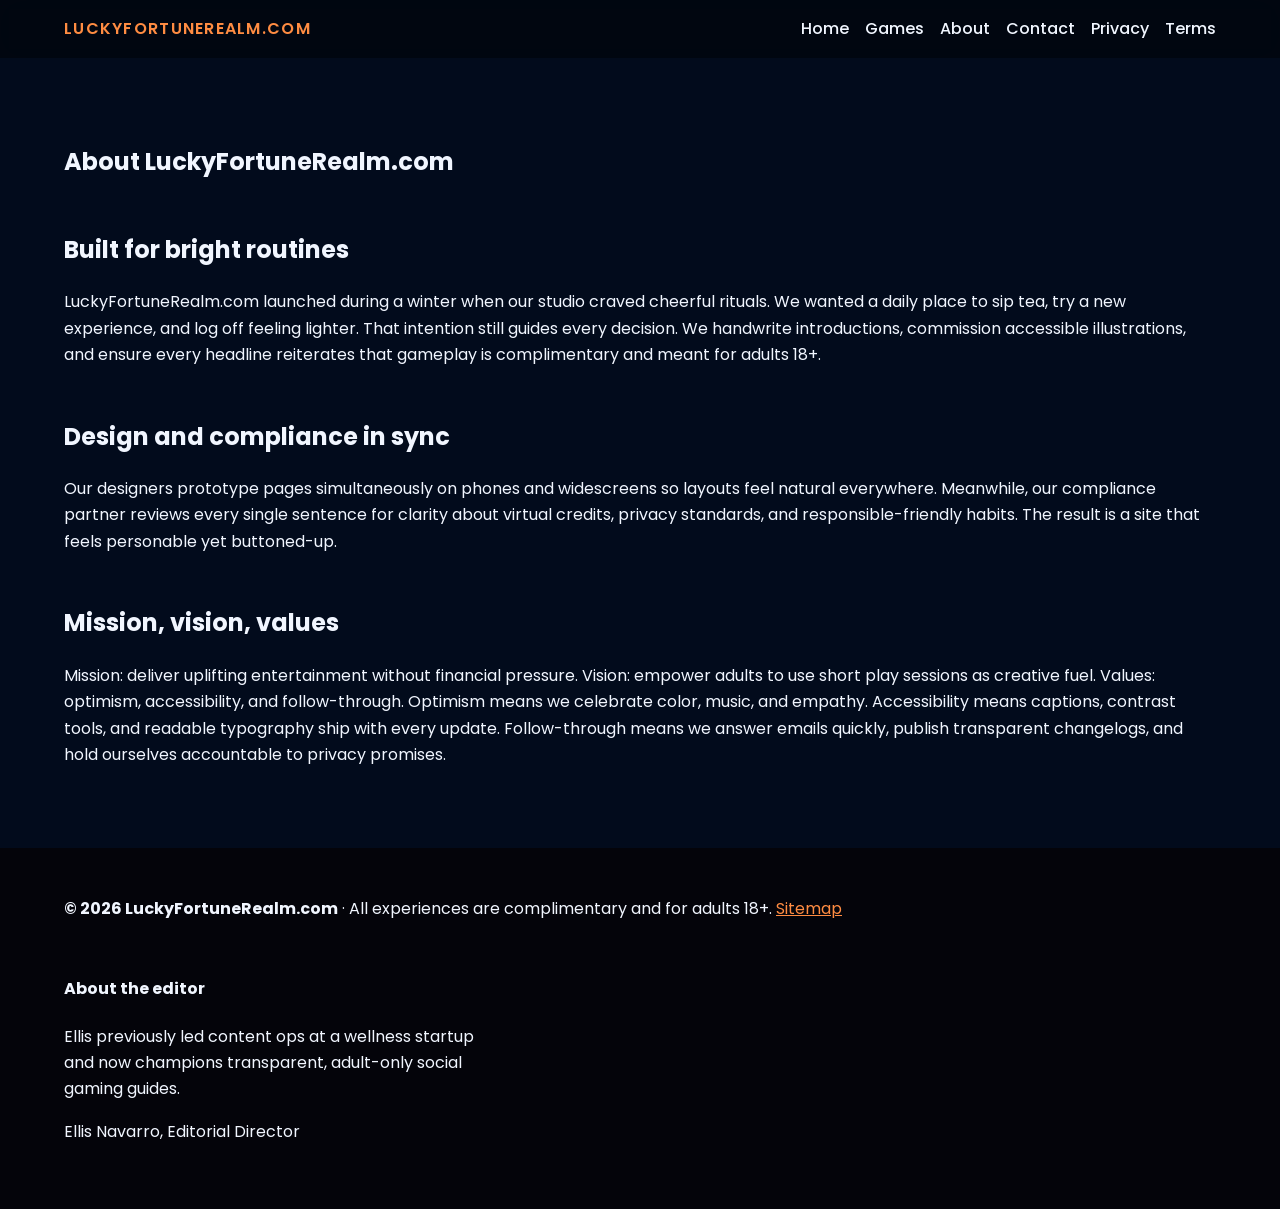
==== about.html @ c21d9de4 "Initial commit for LuckyFortuneRealm.com" ====
<!DOCTYPE html><html lang='en'><head><meta charset='UTF-8'><meta name='viewport' content='width=device-width, initial-scale=1.0'><title>About LuckyFortuneRealm.com</title><meta name='description' content='Read how LuckyFortuneRealm.com blends design, wellness, and compliance to deliver uplifting, zero-cost play sessions.'><meta property='og:title' content='About LuckyFortuneRealm.com'><meta property='og:description' content='Read how LuckyFortuneRealm.com blends design, wellness, and compliance to deliver uplifting, zero-cost play sessions.'><meta property='og:type' content='website'><meta property='og:url' content='https://luckyfortunerealm.com/about.html'><meta property='og:image' content='https://luckyfortunerealm.com/images/ace-of-spades.webp'><meta property='og:site_name' content='LuckyFortuneRealm.com'><meta name='twitter:card' content='summary_large_image'><meta name='twitter:title' content='About LuckyFortuneRealm.com'><meta name='twitter:description' content='Read how LuckyFortuneRealm.com blends design, wellness, and compliance to deliver uplifting, zero-cost play sessions.'><link rel='canonical' href='https://luckyfortunerealm.com/about.html'><link rel='preconnect' href='https://fonts.googleapis.com'><link rel='preconnect' href='https://fonts.gstatic.com' crossorigin><link rel='stylesheet' href='https://fonts.googleapis.com/css2?family=Poppins:wght@400;500;600&display=swap'><link rel='stylesheet' href='css/style.css'><link rel='icon' href="data:image/svg+xml,<svg xmlns='http://www.w3.org/2000/svg' viewBox='0 0 64 64'><circle cx='32' cy='32' r='30' fill='#287bff'/><circle cx='32' cy='32' r='18' fill='#ff8c42'/></svg>"><meta name='theme-color' content='#287bff'><style>:root{--bg:#020b1c;--card:#071a39;--primary:#287bff;--accent:#ff8c42;--text:#f1f6ff;--muted:#a9c7ff;--shadow:rgba(255,140,66,0.35);}body{margin:0;background:var(--bg);color:var(--text);min-height:100vh;line-height:1.65;}.site-header{display:flex;align-items:center;justify-content:space-between;padding:1rem 5%;background:rgba(0,0,0,0.4);backdrop-filter:blur(14px);position:sticky;top:0;z-index:10;}.logo{font-weight:600;letter-spacing:0.08em;text-transform:uppercase;color:var(--accent);}.site-nav{display:flex;gap:1rem;}.site-nav a{color:var(--text);text-decoration:none;font-weight:500;}.hamburger{background:none;border:none;display:none;flex-direction:column;gap:0.3rem;}.hamburger span{display:block;width:24px;height:2px;background:var(--text);}@media(max-width:768px){.site-nav{position:absolute;top:64px;right:5%;background:var(--card);padding:1rem;border-radius:12px;flex-direction:column;display:none;}.site-nav.open{display:flex;}.hamburger{display:flex;}}</style><script type="application/ld+json">{"@context": "https://schema.org", "@type": "WebSite", "name": "LuckyFortuneRealm.com", "url": "https://luckyfortunerealm.com", "description": "Playful optimism for adults who prefer artful, zero-cost adventures", "publisher": {"@type": "Organization", "name": "LuckyFortuneRealm.com"}, "potentialAction": {"@type": "SearchAction", "target": "https://luckyfortunerealm.com/search?q={search_term_string}", "query-input": "required name=search_term_string"}}</script>
<script type="application/ld+json">{"@context": "https://schema.org", "@type": "ItemList", "name": "LuckyFortuneRealm.com Featured Games", "itemListElement": [{"@type": "ListItem", "position": 1, "item": {"@type": "VideoGame", "name": "Ace of Spades", "url": "https://luckyfortunerealm.com/ace-of-spades.html"}}, {"@type": "ListItem", "position": 2, "item": {"@type": "VideoGame", "name": "Agent Destiny", "url": "https://luckyfortunerealm.com/agent-destiny.html"}}, {"@type": "ListItem", "position": 3, "item": {"@type": "VideoGame", "name": "Agent of Hearts", "url": "https://luckyfortunerealm.com/agent-of-hearts.html"}}, {"@type": "ListItem", "position": 4, "item": {"@type": "VideoGame", "name": "Alice Cooper and the Tome of Madness", "url": "https://luckyfortunerealm.com/alice-cooper-and-the-tome-of-madness.html"}}, {"@type": "ListItem", "position": 5, "item": {"@type": "VideoGame", "name": "Animal Madness", "url": "https://luckyfortunerealm.com/animal-madness.html"}}, {"@type": "ListItem", "position": 6, "item": {"@type": "VideoGame", "name": "Ankh of Anubis", "url": "https://luckyfortunerealm.com/ankh-of-anubis.html"}}]}</script></head><body><header class='site-header'><div class='logo'>LuckyFortuneRealm.com</div><button class='hamburger' aria-label='Toggle navigation'><span></span><span></span><span></span></button><nav class='site-nav'><a href='index.html'>Home</a><a href='games.html'>Games</a><a href='about.html'>About</a><a href='contact.html'>Contact</a><a href='privacy.html'>Privacy</a><a href='terms.html'>Terms</a></nav></header><main><section><h1>About LuckyFortuneRealm.com</h1></section><section><h2>Built for bright routines</h2><p>LuckyFortuneRealm.com launched during a winter when our studio craved cheerful rituals. We wanted a daily place to sip tea, try a new experience, and log off feeling lighter. That intention still guides every decision. We handwrite introductions, commission accessible illustrations, and ensure every headline reiterates that gameplay is complimentary and meant for adults 18+.</p></section><section><h2>Design and compliance in sync</h2><p>Our designers prototype pages simultaneously on phones and widescreens so layouts feel natural everywhere. Meanwhile, our compliance partner reviews every single sentence for clarity about virtual credits, privacy standards, and responsible-friendly habits. The result is a site that feels personable yet buttoned-up.</p></section><section><h2>Mission, vision, values</h2><p>Mission: deliver uplifting entertainment without financial pressure. Vision: empower adults to use short play sessions as creative fuel. Values: optimism, accessibility, and follow-through. Optimism means we celebrate color, music, and empathy. Accessibility means captions, contrast tools, and readable typography ship with every update. Follow-through means we answer emails quickly, publish transparent changelogs, and hold ourselves accountable to privacy promises.</p></section></main><footer class='site-footer'><div><strong>&copy; 2026 LuckyFortuneRealm.com</strong> · All experiences are complimentary and for adults 18+. <a href='sitemap.xml'>Sitemap</a></div><div class='author-bio'><h4>About the editor</h4><p>Ellis previously led content ops at a wellness startup and now champions transparent, adult-only social gaming guides.</p><p>Ellis Navarro, Editorial Director</p></div></footer><script src='js/main.js' defer></script></body></html>
---- css/style.css ----
@import url('https://fonts.googleapis.com/css2?family=Poppins:wght@400;500;600&display=swap');
:root { color-scheme: dark; }
body { font-family: 'Poppins', sans-serif; }
main {
  padding: 4rem 5%;
}
.hero {
  padding: 6rem 5% 4rem;
  background: linear-gradient(135deg, rgba(0,0,0,0.5), var(--card));
}
.hero h1 {
  font-size: clamp(2.5rem, 6vw, 4rem);
  margin-bottom: 0.5rem;
}
.hero p {
  max-width: 720px;
  line-height: 1.7;
}
.hero-actions {
  margin-top: 1.5rem;
}
.btn {
  display: inline-block;
  padding: 0.85rem 1.5rem;
  border-radius: 999px;
  text-decoration: none;
  font-weight: 600;
  transition: transform 0.2s ease, box-shadow 0.2s ease;
}
.btn.primary { background: var(--accent); color: #050505; box-shadow: 0 10px 30px var(--shadow); }
.btn.secondary { border: 1px solid var(--accent); color: var(--accent); }
.btn:hover { transform: translateY(-2px); }
.feature-grid, .games-grid, .info-grid {
  display: grid;
  gap: 1.5rem;
}
.feature-grid, .info-grid { grid-template-columns: repeat(auto-fit, minmax(220px, 1fr)); }
.games-grid { grid-template-columns: repeat(auto-fit, minmax(260px, 1fr)); }
.card {
  background: var(--card);
  padding: 1.5rem;
  border-radius: 20px;
  box-shadow: 0 15px 35px rgba(0,0,0,0.35);
}
.card h3 { margin-top: 0; }
.game-card img {
  width: 100%;
  border-radius: 16px;
  display: block;
  margin-bottom: 1rem;
  transition: transform 0.3s ease, filter 0.3s ease;
}
.game-card {
  background: var(--card);
  border-radius: 22px;
  padding: 1.5rem;
  box-shadow: 0 20px 45px rgba(0,0,0,0.35);
  position: relative;
  overflow: hidden;
}
.game-card::after {
  content: '';
  position: absolute;
  inset: 0;
  background: linear-gradient(145deg, transparent, rgba(255,255,255,0.08));
  opacity: 0;
  transition: opacity 0.3s ease;
}
.game-card:hover::after { opacity: 1; }
.game-card:hover img { transform: scale(1.02); filter: brightness(1.1); }
.card-actions { display:flex; gap:0.75rem; flex-wrap:wrap; }
.about-preview { margin: 4rem 0; }
.cta-section { text-align:center; padding:4rem 5%; background: linear-gradient(135deg, var(--card), rgba(255,255,255,0.04)); border-radius:24px; }
.site-footer { padding:3rem 5%; background:#04040a; display:flex; flex-wrap:wrap; gap:2rem; }
.site-footer a { color: var(--accent); }
.author-bio { max-width: 420px; }
.form-group { display:flex; flex-direction:column; margin-bottom:1rem; }
form input, form textarea { padding:0.85rem; border-radius:12px; border:1px solid rgba(255,255,255,0.15); background:rgba(0,0,0,0.35); color:var(--text); }
iframe { border:none; width:100%; min-height:420px; border-radius:20px; }
.related-list { list-style:none; padding:0; display:flex; flex-wrap:wrap; gap:0.75rem; }
.related-list a { color: var(--accent); text-decoration:none; border-bottom:1px solid transparent; }
.related-list a:hover { border-bottom-color: var(--accent); }
section + section { margin-top:3rem; }
.game-hero-image { width:100%; border-radius:24px; margin-bottom:1.5rem; }
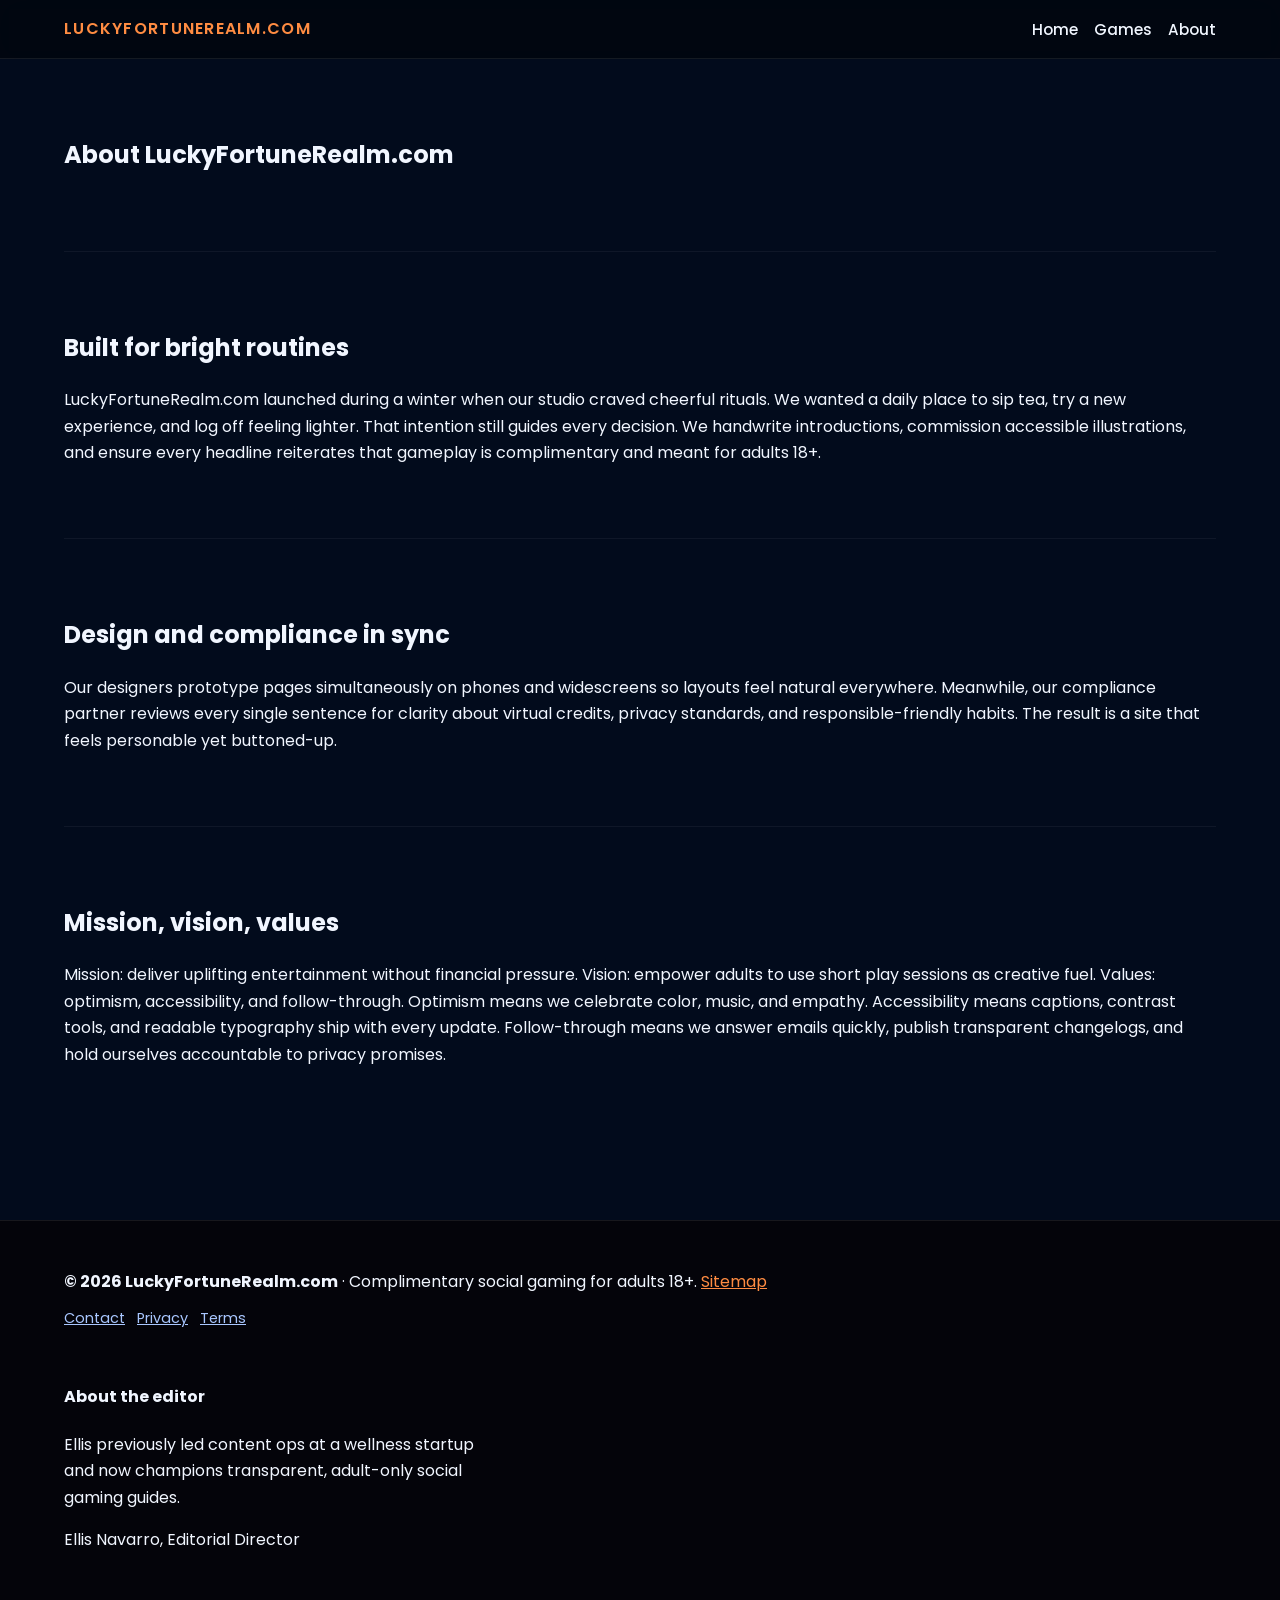
==== commit c02aac5a: "Update nav hierarchy, FAQ accordion, and play interactions" ====
--- a/about.html
+++ b/about.html
@@ -1,2 +1,2 @@
 <!DOCTYPE html><html lang='en'><head><meta charset='UTF-8'><meta name='viewport' content='width=device-width, initial-scale=1.0'><title>About LuckyFortuneRealm.com</title><meta name='description' content='Read how LuckyFortuneRealm.com blends design, wellness, and compliance to deliver uplifting, zero-cost play sessions.'><meta property='og:title' content='About LuckyFortuneRealm.com'><meta property='og:description' content='Read how LuckyFortuneRealm.com blends design, wellness, and compliance to deliver uplifting, zero-cost play sessions.'><meta property='og:type' content='website'><meta property='og:url' content='https://luckyfortunerealm.com/about.html'><meta property='og:image' content='https://luckyfortunerealm.com/images/ace-of-spades.webp'><meta property='og:site_name' content='LuckyFortuneRealm.com'><meta name='twitter:card' content='summary_large_image'><meta name='twitter:title' content='About LuckyFortuneRealm.com'><meta name='twitter:description' content='Read how LuckyFortuneRealm.com blends design, wellness, and compliance to deliver uplifting, zero-cost play sessions.'><link rel='canonical' href='https://luckyfortunerealm.com/about.html'><link rel='preconnect' href='https://fonts.googleapis.com'><link rel='preconnect' href='https://fonts.gstatic.com' crossorigin><link rel='stylesheet' href='https://fonts.googleapis.com/css2?family=Poppins:wght@400;500;600&display=swap'><link rel='stylesheet' href='css/style.css'><link rel='icon' href="data:image/svg+xml,<svg xmlns='http://www.w3.org/2000/svg' viewBox='0 0 64 64'><circle cx='32' cy='32' r='30' fill='#287bff'/><circle cx='32' cy='32' r='18' fill='#ff8c42'/></svg>"><meta name='theme-color' content='#287bff'><style>:root{--bg:#020b1c;--card:#071a39;--primary:#287bff;--accent:#ff8c42;--text:#f1f6ff;--muted:#a9c7ff;--shadow:rgba(255,140,66,0.35);}body{margin:0;background:var(--bg);color:var(--text);min-height:100vh;line-height:1.65;}.site-header{display:flex;align-items:center;justify-content:space-between;padding:1rem 5%;background:rgba(0,0,0,0.4);backdrop-filter:blur(14px);position:sticky;top:0;z-index:10;}.logo{font-weight:600;letter-spacing:0.08em;text-transform:uppercase;color:var(--accent);}.site-nav{display:flex;gap:1rem;}.site-nav a{color:var(--text);text-decoration:none;font-weight:500;}.hamburger{background:none;border:none;display:none;flex-direction:column;gap:0.3rem;}.hamburger span{display:block;width:24px;height:2px;background:var(--text);}@media(max-width:768px){.site-nav{position:absolute;top:64px;right:5%;background:var(--card);padding:1rem;border-radius:12px;flex-direction:column;display:none;}.site-nav.open{display:flex;}.hamburger{display:flex;}}</style><script type="application/ld+json">{"@context": "https://schema.org", "@type": "WebSite", "name": "LuckyFortuneRealm.com", "url": "https://luckyfortunerealm.com", "description": "Playful optimism for adults who prefer artful, zero-cost adventures", "publisher": {"@type": "Organization", "name": "LuckyFortuneRealm.com"}, "potentialAction": {"@type": "SearchAction", "target": "https://luckyfortunerealm.com/search?q={search_term_string}", "query-input": "required name=search_term_string"}}</script>
-<script type="application/ld+json">{"@context": "https://schema.org", "@type": "ItemList", "name": "LuckyFortuneRealm.com Featured Games", "itemListElement": [{"@type": "ListItem", "position": 1, "item": {"@type": "VideoGame", "name": "Ace of Spades", "url": "https://luckyfortunerealm.com/ace-of-spades.html"}}, {"@type": "ListItem", "position": 2, "item": {"@type": "VideoGame", "name": "Agent Destiny", "url": "https://luckyfortunerealm.com/agent-destiny.html"}}, {"@type": "ListItem", "position": 3, "item": {"@type": "VideoGame", "name": "Agent of Hearts", "url": "https://luckyfortunerealm.com/agent-of-hearts.html"}}, {"@type": "ListItem", "position": 4, "item": {"@type": "VideoGame", "name": "Alice Cooper and the Tome of Madness", "url": "https://luckyfortunerealm.com/alice-cooper-and-the-tome-of-madness.html"}}, {"@type": "ListItem", "position": 5, "item": {"@type": "VideoGame", "name": "Animal Madness", "url": "https://luckyfortunerealm.com/animal-madness.html"}}, {"@type": "ListItem", "position": 6, "item": {"@type": "VideoGame", "name": "Ankh of Anubis", "url": "https://luckyfortunerealm.com/ankh-of-anubis.html"}}]}</script></head><body><header class='site-header'><div class='logo'>LuckyFortuneRealm.com</div><button class='hamburger' aria-label='Toggle navigation'><span></span><span></span><span></span></button><nav class='site-nav'><a href='index.html'>Home</a><a href='games.html'>Games</a><a href='about.html'>About</a><a href='contact.html'>Contact</a><a href='privacy.html'>Privacy</a><a href='terms.html'>Terms</a></nav></header><main><section><h1>About LuckyFortuneRealm.com</h1></section><section><h2>Built for bright routines</h2><p>LuckyFortuneRealm.com launched during a winter when our studio craved cheerful rituals. We wanted a daily place to sip tea, try a new experience, and log off feeling lighter. That intention still guides every decision. We handwrite introductions, commission accessible illustrations, and ensure every headline reiterates that gameplay is complimentary and meant for adults 18+.</p></section><section><h2>Design and compliance in sync</h2><p>Our designers prototype pages simultaneously on phones and widescreens so layouts feel natural everywhere. Meanwhile, our compliance partner reviews every single sentence for clarity about virtual credits, privacy standards, and responsible-friendly habits. The result is a site that feels personable yet buttoned-up.</p></section><section><h2>Mission, vision, values</h2><p>Mission: deliver uplifting entertainment without financial pressure. Vision: empower adults to use short play sessions as creative fuel. Values: optimism, accessibility, and follow-through. Optimism means we celebrate color, music, and empathy. Accessibility means captions, contrast tools, and readable typography ship with every update. Follow-through means we answer emails quickly, publish transparent changelogs, and hold ourselves accountable to privacy promises.</p></section></main><footer class='site-footer'><div><strong>&copy; 2026 LuckyFortuneRealm.com</strong> · All experiences are complimentary and for adults 18+. <a href='sitemap.xml'>Sitemap</a></div><div class='author-bio'><h4>About the editor</h4><p>Ellis previously led content ops at a wellness startup and now champions transparent, adult-only social gaming guides.</p><p>Ellis Navarro, Editorial Director</p></div></footer><script src='js/main.js' defer></script></body></html>+<script type="application/ld+json">{"@context": "https://schema.org", "@type": "ItemList", "name": "LuckyFortuneRealm.com Featured Games", "itemListElement": [{"@type": "ListItem", "position": 1, "item": {"@type": "VideoGame", "name": "Ace of Spades", "url": "https://luckyfortunerealm.com/ace-of-spades.html"}}, {"@type": "ListItem", "position": 2, "item": {"@type": "VideoGame", "name": "Agent Destiny", "url": "https://luckyfortunerealm.com/agent-destiny.html"}}, {"@type": "ListItem", "position": 3, "item": {"@type": "VideoGame", "name": "Agent of Hearts", "url": "https://luckyfortunerealm.com/agent-of-hearts.html"}}, {"@type": "ListItem", "position": 4, "item": {"@type": "VideoGame", "name": "Alice Cooper and the Tome of Madness", "url": "https://luckyfortunerealm.com/alice-cooper-and-the-tome-of-madness.html"}}, {"@type": "ListItem", "position": 5, "item": {"@type": "VideoGame", "name": "Animal Madness", "url": "https://luckyfortunerealm.com/animal-madness.html"}}, {"@type": "ListItem", "position": 6, "item": {"@type": "VideoGame", "name": "Ankh of Anubis", "url": "https://luckyfortunerealm.com/ankh-of-anubis.html"}}]}</script></head><body><header class='site-header'><div class='logo'>LuckyFortuneRealm.com</div><button class='hamburger' aria-label='Toggle navigation'><span></span><span></span><span></span></button><nav class='site-nav'><a href='index.html'>Home</a><a href='games.html'>Games</a><a href='about.html'>About</a></nav></header><main><section><h1>About LuckyFortuneRealm.com</h1></section><section><h2>Built for bright routines</h2><p>LuckyFortuneRealm.com launched during a winter when our studio craved cheerful rituals. We wanted a daily place to sip tea, try a new experience, and log off feeling lighter. That intention still guides every decision. We handwrite introductions, commission accessible illustrations, and ensure every headline reiterates that gameplay is complimentary and meant for adults 18+.</p></section><section><h2>Design and compliance in sync</h2><p>Our designers prototype pages simultaneously on phones and widescreens so layouts feel natural everywhere. Meanwhile, our compliance partner reviews every single sentence for clarity about virtual credits, privacy standards, and responsible-friendly habits. The result is a site that feels personable yet buttoned-up.</p></section><section><h2>Mission, vision, values</h2><p>Mission: deliver uplifting entertainment without financial pressure. Vision: empower adults to use short play sessions as creative fuel. Values: optimism, accessibility, and follow-through. Optimism means we celebrate color, music, and empathy. Accessibility means captions, contrast tools, and readable typography ship with every update. Follow-through means we answer emails quickly, publish transparent changelogs, and hold ourselves accountable to privacy promises.</p></section></main><footer class='site-footer'><div><strong>&copy; 2026 LuckyFortuneRealm.com</strong> · Complimentary social gaming for adults 18+. <a href='sitemap.xml'>Sitemap</a><div class='footer-links'><a href='contact.html'>Contact</a><a href='privacy.html'>Privacy</a><a href='terms.html'>Terms</a></div></div><div class='author-bio'><h4>About the editor</h4><p>Ellis previously led content ops at a wellness startup and now champions transparent, adult-only social gaming guides.</p><p>Ellis Navarro, Editorial Director</p></div></footer><script src='js/main.js' defer></script></body></html>
--- a/css/style.css
+++ b/css/style.css
@@ -1,85 +1,405 @@
 @import url('https://fonts.googleapis.com/css2?family=Poppins:wght@400;500;600&display=swap');
-:root { color-scheme: dark; }
-body { font-family: 'Poppins', sans-serif; }
+:root {
+  color-scheme: dark;
+}
+* {
+  box-sizing: border-box;
+}
+body {
+  margin: 0;
+  font-family: 'Poppins', sans-serif;
+  background: var(--bg);
+  color: var(--text);
+  line-height: 1.7;
+  font-size: 1rem;
+}
+img {
+  max-width: 100%;
+  height: auto;
+  border-radius: 18px;
+}
+a {
+  color: var(--accent);
+}
 main {
-  padding: 4rem 5%;
+  padding: 0 5% 5rem;
+}
+main > section {
+  padding: 3.5rem 0;
+  border-bottom: 1px solid rgba(255, 255, 255, 0.05);
+}
+main > section:last-of-type {
+  border-bottom: none;
+}
+.compliance-strip {
+  background: rgba(255, 255, 255, 0.08);
+  color: var(--text);
+  padding: 0.65rem 5%;
+  font-size: 0.85rem;
+  letter-spacing: 0.08em;
+  text-transform: uppercase;
+  display: flex;
+  justify-content: center;
+  gap: 1.5rem;
+  flex-wrap: wrap;
+}
+.compliance-strip span {
+  display: inline-flex;
+  align-items: center;
+  gap: 0.4rem;
+}
+.site-header {
+  display: flex;
+  align-items: center;
+  justify-content: space-between;
+  padding: 1rem 5%;
+  background: rgba(0, 0, 0, 0.45);
+  backdrop-filter: blur(18px);
+  position: sticky;
+  top: 0;
+  z-index: 10;
+  border-bottom: 1px solid rgba(255, 255, 255, 0.08);
+}
+.logo {
+  font-weight: 600;
+  letter-spacing: 0.08em;
+  text-transform: uppercase;
+  color: var(--accent);
+}
+.site-nav {
+  display: flex;
+  gap: 1.2rem;
+}
+.site-nav a {
+  color: var(--text);
+  text-decoration: none;
+  font-weight: 500;
+  font-size: 0.95rem;
+}
+.hamburger {
+  background: none;
+  border: none;
+  display: none;
+  flex-direction: column;
+  gap: 0.3rem;
+}
+.hamburger span {
+  display: block;
+  width: 24px;
+  height: 2px;
+  background: var(--text);
 }
 .hero {
-  padding: 6rem 5% 4rem;
-  background: linear-gradient(135deg, rgba(0,0,0,0.5), var(--card));
+  padding: 4rem 5% 3.5rem;
+  border-bottom: 1px solid rgba(255, 255, 255, 0.05);
+  display: grid;
+  gap: 1.5rem;
+  max-width: 1200px;
+  margin: 0 auto;
 }
 .hero h1 {
-  font-size: clamp(2.5rem, 6vw, 4rem);
-  margin-bottom: 0.5rem;
+  font-size: clamp(2.5rem, 5vw, 3.8rem);
+  margin: 0 0 1rem;
 }
 .hero p {
-  max-width: 720px;
-  line-height: 1.7;
+  max-width: 780px;
+  margin: 0;
+}
+.hero .eyebrow {
+  color: var(--muted);
+  text-transform: uppercase;
+  letter-spacing: 0.12em;
+  font-size: 0.85rem;
+  margin-bottom: 0.75rem;
 }
 .hero-actions {
-  margin-top: 1.5rem;
+  display: flex;
+  gap: 1rem;
+  flex-wrap: wrap;
+  align-items: center;
+  margin-top: 1.25rem;
+}
+.assurance-note {
+  font-size: 0.9rem;
+  color: var(--muted);
 }
 .btn {
-  display: inline-block;
-  padding: 0.85rem 1.5rem;
+  display: inline-flex;
+  align-items: center;
+  justify-content: center;
+  gap: 0.35rem;
+  padding: 0.95rem 1.8rem;
   border-radius: 999px;
   text-decoration: none;
   font-weight: 600;
-  transition: transform 0.2s ease, box-shadow 0.2s ease;
-}
-.btn.primary { background: var(--accent); color: #050505; box-shadow: 0 10px 30px var(--shadow); }
-.btn.secondary { border: 1px solid var(--accent); color: var(--accent); }
-.btn:hover { transform: translateY(-2px); }
-.feature-grid, .games-grid, .info-grid {
+  transition: transform 0.2s ease, box-shadow 0.2s ease, background 0.2s ease;
+  border: 1px solid transparent;
+}
+.btn.primary {
+  background: var(--accent);
+  color: #04101b;
+  box-shadow: 0 12px 35px var(--shadow);
+}
+.btn.secondary {
+  border: 1px solid rgba(255, 255, 255, 0.35);
+  color: var(--text);
+  background: transparent;
+}
+.btn:hover,
+.btn:focus-visible {
+  transform: translateY(-2px);
+  box-shadow: 0 18px 35px rgba(0, 0, 0, 0.35);
+}
+.steps-grid,
+.games-grid,
+.faq-grid {
   display: grid;
   gap: 1.5rem;
 }
-.feature-grid, .info-grid { grid-template-columns: repeat(auto-fit, minmax(220px, 1fr)); }
-.games-grid { grid-template-columns: repeat(auto-fit, minmax(260px, 1fr)); }
-.card {
+.steps-grid {
+  grid-template-columns: repeat(auto-fit, minmax(220px, 1fr));
+}
+.step-card {
   background: var(--card);
-  padding: 1.5rem;
-  border-radius: 20px;
-  box-shadow: 0 15px 35px rgba(0,0,0,0.35);
-}
-.card h3 { margin-top: 0; }
-.game-card img {
-  width: 100%;
-  border-radius: 16px;
-  display: block;
-  margin-bottom: 1rem;
-  transition: transform 0.3s ease, filter 0.3s ease;
+  border-radius: 22px;
+  padding: 1.75rem;
+  box-shadow: 0 18px 38px rgba(0, 0, 0, 0.35);
+  border: 1px solid rgba(255, 255, 255, 0.05);
+}
+.step-card span {
+  display: inline-flex;
+  padding: 0.35rem 1rem;
+  border-radius: 999px;
+  background: rgba(255, 255, 255, 0.08);
+  color: var(--accent);
+  font-size: 0.85rem;
+  letter-spacing: 0.08em;
+  margin-bottom: 0.85rem;
+  text-transform: uppercase;
+}
+.step-card h3 {
+  margin: 0 0 0.75rem;
+  font-size: 1.2rem;
+}
+.games-grid {
+  grid-template-columns: repeat(auto-fit, minmax(260px, 1fr));
 }
 .game-card {
   background: var(--card);
-  border-radius: 22px;
-  padding: 1.5rem;
-  box-shadow: 0 20px 45px rgba(0,0,0,0.35);
+  border-radius: 24px;
+  padding: 1.75rem;
+  box-shadow: 0 25px 45px rgba(0, 0, 0, 0.35);
   position: relative;
   overflow: hidden;
+  border: 1px solid rgba(255, 255, 255, 0.05);
+  transition: transform 0.3s ease, box-shadow 0.3s ease;
 }
 .game-card::after {
   content: '';
   position: absolute;
   inset: 0;
-  background: linear-gradient(145deg, transparent, rgba(255,255,255,0.08));
+  background: linear-gradient(145deg, transparent, rgba(255, 255, 255, 0.08));
   opacity: 0;
   transition: opacity 0.3s ease;
-}
-.game-card:hover::after { opacity: 1; }
-.game-card:hover img { transform: scale(1.02); filter: brightness(1.1); }
-.card-actions { display:flex; gap:0.75rem; flex-wrap:wrap; }
-.about-preview { margin: 4rem 0; }
-.cta-section { text-align:center; padding:4rem 5%; background: linear-gradient(135deg, var(--card), rgba(255,255,255,0.04)); border-radius:24px; }
-.site-footer { padding:3rem 5%; background:#04040a; display:flex; flex-wrap:wrap; gap:2rem; }
-.site-footer a { color: var(--accent); }
-.author-bio { max-width: 420px; }
-.form-group { display:flex; flex-direction:column; margin-bottom:1rem; }
-form input, form textarea { padding:0.85rem; border-radius:12px; border:1px solid rgba(255,255,255,0.15); background:rgba(0,0,0,0.35); color:var(--text); }
-iframe { border:none; width:100%; min-height:420px; border-radius:20px; }
-.related-list { list-style:none; padding:0; display:flex; flex-wrap:wrap; gap:0.75rem; }
-.related-list a { color: var(--accent); text-decoration:none; border-bottom:1px solid transparent; }
-.related-list a:hover { border-bottom-color: var(--accent); }
-section + section { margin-top:3rem; }
-.game-hero-image { width:100%; border-radius:24px; margin-bottom:1.5rem; }
-
+  pointer-events: none;
+}
+.game-card:hover::after {
+  opacity: 1;
+}
+.game-card:hover {
+  transform: translateY(-4px);
+  box-shadow: 0 30px 55px rgba(0, 0, 0, 0.45);
+}
+.game-card img {
+  width: 100%;
+  margin-bottom: 1.1rem;
+  border-radius: 18px;
+  transition: transform 0.3s ease, filter 0.3s ease;
+}
+.game-card:hover img {
+  transform: scale(1.02);
+  filter: brightness(1.08);
+}
+.card-actions {
+  display: flex;
+  gap: 0.75rem;
+  flex-wrap: wrap;
+  margin-top: 1rem;
+}
+.no-purchase {
+  background: rgba(255, 255, 255, 0.02);
+  border-radius: 26px;
+  padding: 3rem;
+  box-shadow: inset 0 0 0 1px rgba(255, 255, 255, 0.04);
+}
+.no-purchase ul {
+  list-style: none;
+  padding: 0;
+  margin: 1.5rem 0 0;
+  display: grid;
+  gap: 0.65rem;
+}
+.no-purchase li::before {
+  content: '•';
+  margin-right: 0.5rem;
+  color: var(--accent);
+}
+.faq-grid {
+  grid-template-columns: repeat(auto-fit, minmax(280px, 1fr));
+}
+.faq-item {
+  background: var(--card);
+  border-radius: 20px;
+  border: 1px solid rgba(255, 255, 255, 0.05);
+  box-shadow: 0 18px 32px rgba(0, 0, 0, 0.35);
+  padding: 0;
+  overflow: hidden;
+}
+.faq-item summary {
+  list-style: none;
+  cursor: pointer;
+  padding: 1.5rem;
+  font-weight: 600;
+  display: flex;
+  justify-content: space-between;
+  align-items: center;
+}
+.faq-item summary::-webkit-details-marker {
+  display: none;
+}
+.faq-item summary::after {
+  content: '+';
+  font-size: 1.5rem;
+  color: var(--accent);
+  transition: transform 0.3s ease;
+}
+.faq-item[open] summary::after {
+  transform: rotate(45deg);
+}
+.faq-answer {
+  padding: 0 1.5rem 1.5rem;
+  border-top: 1px solid rgba(255, 255, 255, 0.05);
+  color: var(--muted);
+}
+.about-preview {
+  display: grid;
+  gap: 1rem;
+}
+.about-preview p {
+  max-width: 920px;
+}
+.site-footer {
+  padding: 3rem 5%;
+  background: #04040a;
+  display: flex;
+  flex-wrap: wrap;
+  gap: 2rem;
+  border-top: 1px solid rgba(255, 255, 255, 0.08);
+}
+.site-footer a {
+  color: var(--accent);
+}
+.footer-links {
+  display: flex;
+  gap: 0.75rem;
+  flex-wrap: wrap;
+  margin-top: 0.75rem;
+}
+.footer-links a {
+  color: var(--muted);
+  font-size: 0.9rem;
+}
+.author-bio {
+  max-width: 420px;
+}
+.cookie-banner {
+  position: fixed;
+  left: 1rem;
+  right: 1rem;
+  bottom: 1rem;
+  background: rgba(2, 6, 18, 0.95);
+  border: 1px solid rgba(255, 255, 255, 0.08);
+  border-radius: 16px;
+  padding: 1.5rem;
+  display: flex;
+  flex-wrap: wrap;
+  gap: 1rem;
+  align-items: center;
+  box-shadow: 0 25px 45px rgba(0, 0, 0, 0.55);
+}
+.cookie-banner.hidden {
+  display: none;
+}
+.cookie-banner button {
+  padding: 0.75rem 1.4rem;
+  border-radius: 999px;
+  border: none;
+  background: var(--accent);
+  color: #04101b;
+  font-weight: 600;
+  cursor: pointer;
+}
+.form-group {
+  display: flex;
+  flex-direction: column;
+  margin-bottom: 1rem;
+}
+form input,
+form textarea {
+  padding: 0.85rem;
+  border-radius: 12px;
+  border: 1px solid rgba(255, 255, 255, 0.15);
+  background: rgba(0, 0, 0, 0.35);
+  color: var(--text);
+}
+iframe {
+  border: none;
+  width: 100%;
+  min-height: 420px;
+  border-radius: 20px;
+}
+.related-list {
+  list-style: none;
+  padding: 0;
+  display: flex;
+  flex-wrap: wrap;
+  gap: 0.75rem;
+}
+.related-list a {
+  color: var(--accent);
+  text-decoration: none;
+  border-bottom: 1px solid transparent;
+}
+.related-list a:hover {
+  border-bottom-color: var(--accent);
+}
+@media (max-width: 900px) {
+  .site-nav {
+    position: absolute;
+    top: 64px;
+    right: 5%;
+    background: var(--card);
+    padding: 1rem 1.25rem;
+    border-radius: 14px;
+    flex-direction: column;
+    display: none;
+    box-shadow: 0 20px 35px rgba(0, 0, 0, 0.55);
+  }
+  .site-nav.open {
+    display: flex;
+  }
+  .hamburger {
+    display: flex;
+  }
+  main {
+    padding: 0 1.5rem 4rem;
+  }
+  .hero {
+    padding: 3rem 1.5rem 2.5rem;
+  }
+  .cookie-banner {
+    position: fixed;
+    left: 1rem;
+    right: 1rem;
+  }
+}
